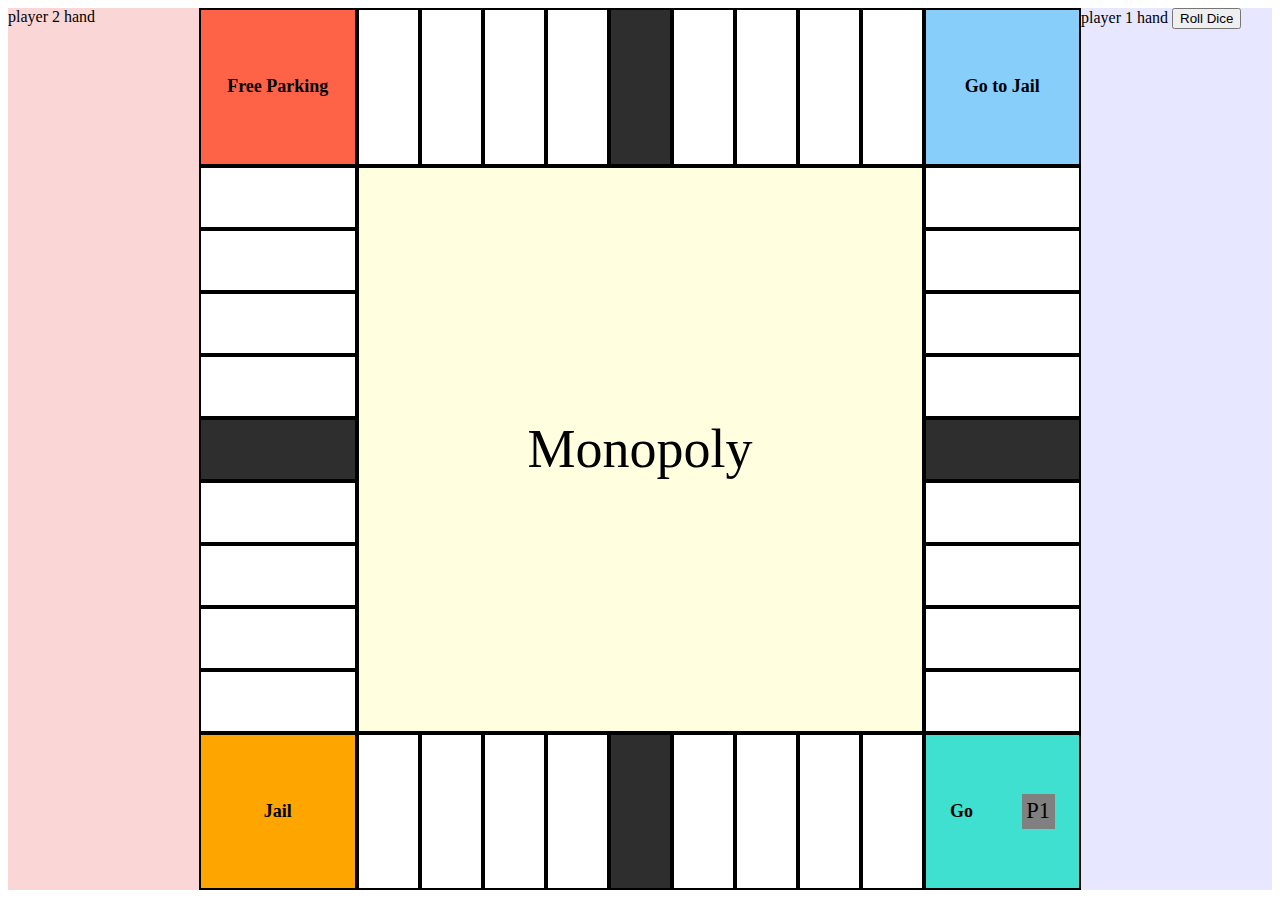
==== index.html @ df9ee800 "nested the advPos function in to a rolldice function and created roll dice button and event listener" ====
<!DOCTYPE html>
<html lang="en">
<head>
  <meta charset="UTF-8">
  <meta http-equiv="X-UA-Compatible" content="IE=edge">
  <meta name="viewport" content="width=device-width, initial-scale=1.0">
  <title>Grantopoly</title>
  <link rel="stylesheet" type="text/css" href="style.css">
</head>
<body>
  <section id="play2disp">
    player 2 hand
  </section>
  <section id="gameBoard">
    <div id="freePark" class="spaces">
      <h3>Free Parking</h3>
    </div>
    <section id="topProps" class="propSides tbSides">
      <div class="spaces"></div>
      <div class="spaces"></div>
      <div class="spaces"></div>
      <div class="spaces"></div>
      <div class="spaces railRoad"></div>
      <div class="spaces"></div>
      <div class="spaces"></div>
      <div class="spaces"></div>
      <div class="spaces"></div>
    </section>
    <div id="goJail" class="spaces">
      <h3>Go to Jail</h3>
    </div>
    <section id="leftProps" class="propSides lrSides">
      <div class="spaces"></div>
      <div class="spaces"></div>
      <div class="spaces"></div>
      <div class="spaces"></div>
      <div class="spaces railRoad"></div>
      <div class="spaces"></div>
      <div class="spaces"></div>
      <div class="spaces"></div>
      <div class="spaces"></div>
    </section>
    <div id="boardCenter">Monopoly</div>
    <section id="rightProps" class="propSides lrSides">
      <div class="spaces"></div>
      <div class="spaces"></div>
      <div class="spaces"></div>
      <div class="spaces"></div>
      <div class="spaces railRoad"></div>
      <div class="spaces"></div>
      <div class="spaces"></div>
      <div class="spaces"></div>
      <div class="spaces"></div>
    </section>
    <div id="jail" class="spaces" >
      <h3>Jail</h3>
    </div>
    <section id="botProps" class="propSides tbSides">
      <div class="spaces"></div>
      <div class="spaces"></div>
      <div class="spaces"></div>
      <div class="spaces"></div>
      <div class="spaces railRoad"></div>
      <div class="spaces"></div>
      <div class="spaces"></div>
      <div class="spaces"></div>
      <div class="spaces"></div>
    </section>
    <div id="go" class="spaces">
      <h3>Go</h3>
      <div id="token1" class="token">P1</div>
    </div>
  </section>
  <section id="play1disp">
    player 1 hand
    <button id="rollBtn">Roll Dice</button>
  </section>
  <script type="text/javascript" src="script.js"></script>
</body>
</html>
---- style.css ----
body {
  display: grid;
  grid-template-columns: 1fr 98vh 1fr;
  grid-template-rows: 98vh;
}

#play2disp {
  background-color: rgb(250, 214, 214);
}

#play1disp {
  background-color: rgb(231, 231, 255);
}

#gameBoard {
  display: grid;
  grid-template-columns: 1fr 63vh 1fr;
  grid-template-rows: 1fr 63vh 1fr;
}

#boardCenter {
  background-color: lightyellow;
  border: 2px solid black;
}

.tbSides {
  display: grid;
  grid-template-columns: 1fr 1fr 1fr 1fr 1fr 1fr 1fr 1fr 1fr;
  grid-template-rows: 1fr;
}

.lrSides {
  display: grid;
  grid-template-rows: 1fr 1fr 1fr 1fr 1fr 1fr 1fr 1fr 1fr;
  grid-template-columns: 1fr;
}

#freePark {
  background-color: tomato;
}

#goJail {
  background-color: lightskyblue;
}

#jail {
  background-color: orange;
}

#go {
  background-color: turquoise;
}

.spaces {
  border: 2px solid black;
  display: flex;
  justify-content: space-around;
  align-items: center;
  text-align: center;
}

#boardCenter {
  font-size: 6vh;
  display: flex;
  justify-content: center;
  align-items: center;
}

h3 {
  font-size: 2vh;
}

#token1 {
  background-color: grey;
  padding: 0.5vh;
  font-size: 2.5vh;
}

.railRoad {
  background-color: rgb(46, 46, 46);
}
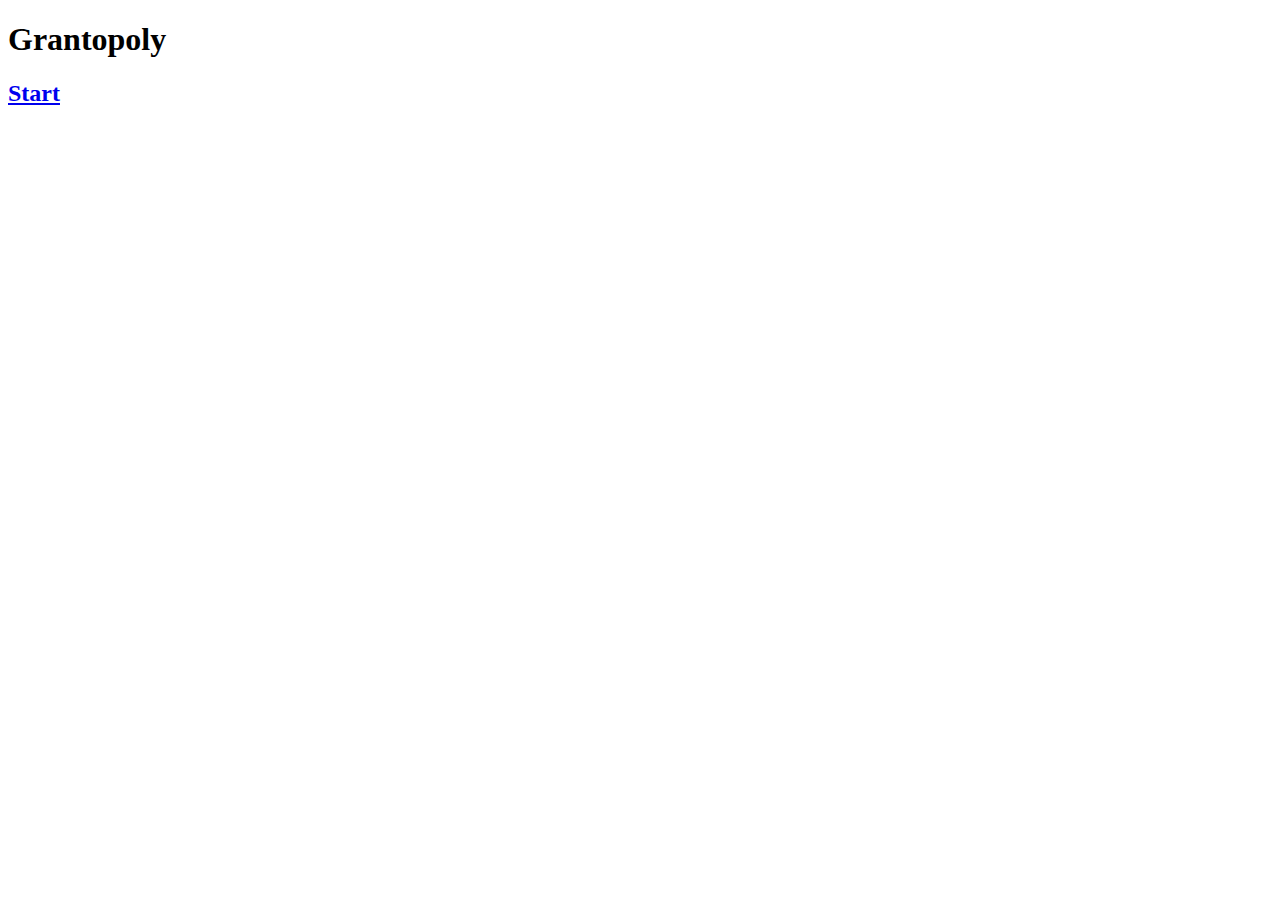
==== commit d51e6b88: "added start page and changed start page name to index.html, linked pages" ====
--- a/index.html
+++ b/index.html
@@ -4,77 +4,16 @@
   <meta charset="UTF-8">
   <meta http-equiv="X-UA-Compatible" content="IE=edge">
   <meta name="viewport" content="width=device-width, initial-scale=1.0">
-  <title>Grantopoly</title>
-  <link rel="stylesheet" type="text/css" href="style.css">
+  <title>Document</title>
 </head>
 <body>
-  <section id="play2disp">
-    player 2 hand
+  <section>
+    <h1>Grantopoly</h1>
   </section>
-  <section id="gameBoard">
-    <div id="freePark" class="spaces">
-      <h3>Free Parking</h3>
-    </div>
-    <section id="topProps" class="propSides tbSides">
-      <div class="spaces"></div>
-      <div class="spaces"></div>
-      <div class="spaces"></div>
-      <div class="spaces"></div>
-      <div class="spaces railRoad"></div>
-      <div class="spaces"></div>
-      <div class="spaces"></div>
-      <div class="spaces"></div>
-      <div class="spaces"></div>
-    </section>
-    <div id="goJail" class="spaces">
-      <h3>Go to Jail</h3>
-    </div>
-    <section id="leftProps" class="propSides lrSides">
-      <div class="spaces"></div>
-      <div class="spaces"></div>
-      <div class="spaces"></div>
-      <div class="spaces"></div>
-      <div class="spaces railRoad"></div>
-      <div class="spaces"></div>
-      <div class="spaces"></div>
-      <div class="spaces"></div>
-      <div class="spaces"></div>
-    </section>
-    <div id="boardCenter">Monopoly</div>
-    <section id="rightProps" class="propSides lrSides">
-      <div class="spaces"></div>
-      <div class="spaces"></div>
-      <div class="spaces"></div>
-      <div class="spaces"></div>
-      <div class="spaces railRoad"></div>
-      <div class="spaces"></div>
-      <div class="spaces"></div>
-      <div class="spaces"></div>
-      <div class="spaces"></div>
-    </section>
-    <div id="jail" class="spaces" >
-      <h3>Jail</h3>
-    </div>
-    <section id="botProps" class="propSides tbSides">
-      <div class="spaces"></div>
-      <div class="spaces"></div>
-      <div class="spaces"></div>
-      <div class="spaces"></div>
-      <div class="spaces railRoad"></div>
-      <div class="spaces"></div>
-      <div class="spaces"></div>
-      <div class="spaces"></div>
-      <div class="spaces"></div>
-    </section>
-    <div id="go" class="spaces">
-      <h3>Go</h3>
-      <div id="token1" class="token">P1</div>
-    </div>
+  <section>
+    <a href="gameboard.html">
+      <h2>Start</h2>
+    </a>
   </section>
-  <section id="play1disp">
-    player 1 hand
-    <button id="rollBtn">Roll Dice</button>
-  </section>
-  <script type="text/javascript" src="script.js"></script>
 </body>
 </html>